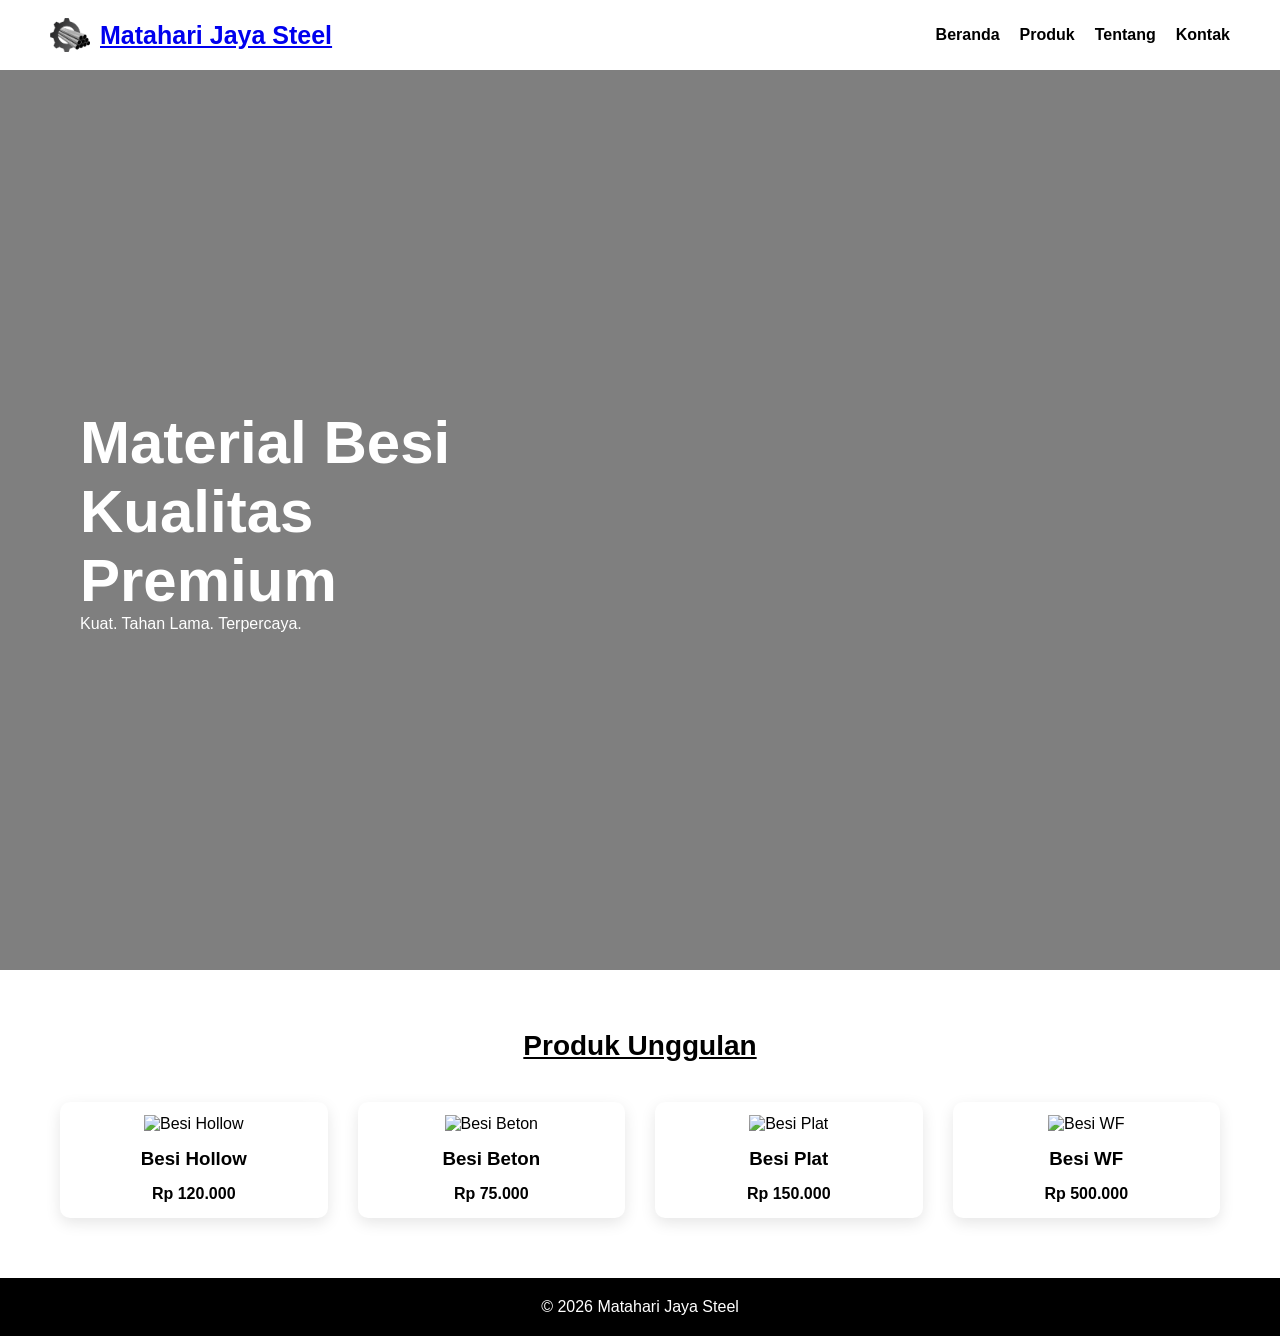
==== index.html @ c190647f "FIX tentang" ====
<!DOCTYPE html>
<html lang="en">
<head>
    <meta charset="UTF-8">
    <meta name="viewport" content="width=device-width, initial-scale=1.0">
    <title>Matahari Jaya Steel</title>
    <link rel="stylesheet" href="style.css">
</head>
<body>

<!-- NAVBAR -->
<nav>
    <div class="logo">
        <img src="Image/logo.png" alt="Logo">
        <span><a href ="index.html">Matahari Jaya Steel</a></span>
    </div>

    <ul>
        <li><a href="index.html">Beranda</a></li>
        <li><a href="produk.html">Produk</a></li>
        <li><a href="tentang.html">Tentang</a></li>
        <li><a href="kontak.html">Kontak</a></li>
    </ul>
</nav>

<!-- HERO -->
<section class="hero">
    <div class="hero-text">
        <h1>Material Besi<br>Kualitas Premium</h1>
        <p>Kuat. Tahan Lama. Terpercaya.</p>
    </div>

</section>

<!-- PRODUK -->
<section class="products">
    <h2><u>Produk Unggulan</u></h2>
    <div class="product-container">

        <div class="card">
            <img src="image/besi.webp" alt="Besi Hollow">
            <h3>Besi Hollow</h3>
            <p>Rp 120.000</p>
        </div>

        <div class="card">
            <img src="image/besi.webp" alt="Besi Beton">
            <h3>Besi Beton</h3>
            <p>Rp 75.000</p>
        </div>

        <div class="card">
            <img src="image/besi.webp" alt="Besi Plat">
            <h3>Besi Plat</h3>
            <p>Rp 150.000</p>
        </div>

        <div class="card">
            <img src="image/besi.webp" alt="Besi WF">
            <h3>Besi WF</h3>
            <p>Rp 500.000</p>
        </div>

    </div>
</section>

<!-- FOOTER -->
<footer>
    <p>© 2026 Matahari Jaya Steel</p>
</footer>

</body>
</html>
---- style.css ----
* {
    margin: 0;
    padding: 0;
    box-sizing: border-box;
    font-family: Arial, sans-serif;
}

/* NAVBAR */

.logo {
    font-size: 25px;
    font-weight: bold;
}

nav {
    display: flex;
    justify-content: space-between;
    align-items: center;
    padding: 15px 50px;
    background: white;
}

nav ul {
    display: flex; 
    list-style: none;
}
nav span {
    color : black;
    font-weight: bold;
    text-decoration: none;
}
nav ul li {
    margin-left: 20px;
}

nav ul li a {
    text-decoration: none;
    color: black;
    font-weight: bold;
}

nav ul li a {
    position: relative;
}

nav ul li a::after {
    content: "";
    position: absolute;
    width: 0%;
    height: 2px;
    background: black;
    left: 0;
    bottom: -5px;
    transition: 0.3s;
}

nav ul li a:hover::after {
    width: 100%;
}

nav {
    position: sticky;
    top: 0;
    background: white; 
    z-index: 1000; 
}

hr {
    color: black;
}

.logo {
    display: flex;
    align-items: center;
    gap: 10px; 
    font-size: 25px;
    font-weight: bold;
}

.logo img {
    width: 40px;   
    height: 40px;
    object-fit: contain;
}
/* MID */
.mid {
    position: relative;
    height: 100vh;
    background: url('image/toko.jpg') no-repeat center/cover;
    display: flex;
    align-items: center;
    padding: 50px;
    color: white;
    padding: 50px 80px;
}

.mid-text {
    position: relative;
    z-index: 1;
    max-width: 500px;
    width: 50%;
    text-align: right;
    font-size: 32px;
    margin-left : auto;

}
/* VISI */
.visi-text {
    display : flex;
    justify-content: space-between;
    gap : 20px;
    padding : 40px;
}
/* HERO */
.visi-text h1 {
    text-align : center;
    margin : 20px 0 0 0;
    
}   
.hero {
    position: relative;
    height: 100vh;
    background: url('image/besi.webp') no-repeat center/cover;
    display: flex;
    align-items: center;
    padding: 50px;
    color: white;
    padding: 50px 80px;
}

.hero::before {
    content: "";
    position: absolute;
    top: 0;
    left: 0;
    width: 100%;
    height: 100%;
    background: rgba(0,0,0,0.5);
}

.hero-text {
    position: relative;
    z-index: 1;
    max-width: 500px;
    width: 50%;
}

.hero-text h1 {
    font-size: 60px;
    font-weight: 700;
}



/* tombol */
.hero button {
    padding: 10px 20px;
    border: none;
    background: black;
    color: white;
    cursor: pointer;
}

/* PRODUK */
.products {
    padding: 60px;
    text-align: center;
}

.products h2 {
    margin-bottom: 40px;
    font-size: 28px;
}

.product-container {
    display: grid;
    grid-template-columns: repeat(auto-fit, minmax(250px, 1fr));
    gap: 30px;
}

.card {
    flex : 1;
    background: white;
    border-radius: 10px;
    overflow: hidden;
    box-shadow: 0 5px 15px rgba(0,0,0,0.1);
    transition: 0.3s;
    text-align: center;
    padding-top: 5%;
}

.card img {
    width: 100%;
    height: 180px;
    object-fit: cover;
}

.card h3 {
    margin: 15px;
}

.card p {
    margin: 0 15px 15px;
    font-weight: bold;
}

/* hover effect */
.card:hover {
    transform: translateY(-5px);
    box-shadow: 0 10px 25px rgba(0,0,0,0.2);
}

/* FOOTER */

footer {
    text-align: center;
    padding: 20px;
    background: black;
    color: white;
}

/* Kontak */

.contact {
    padding: 60px 80px;
    text-align: center;
    padding: 60px 0;
}

.contact h2 {
    margin-bottom: 30px;
}

.map {
    width: 100%;
    margin-bottom: 30px;
}

.map iframe {
    width: 100%;
    height: 400px;
    border: none;
    border-radius: 10px;
    box-shadow: 0 8px 20px rgba(0,0,0,0.2);
}


.contact-info {
    max-width: 600px;
    margin: auto;
    text-align: center;
}

.contact-info h3 {
    margin-bottom: 15px;
}

.contact-info p {
    margin-bottom: 10px;
    line-height: 1.5;
}
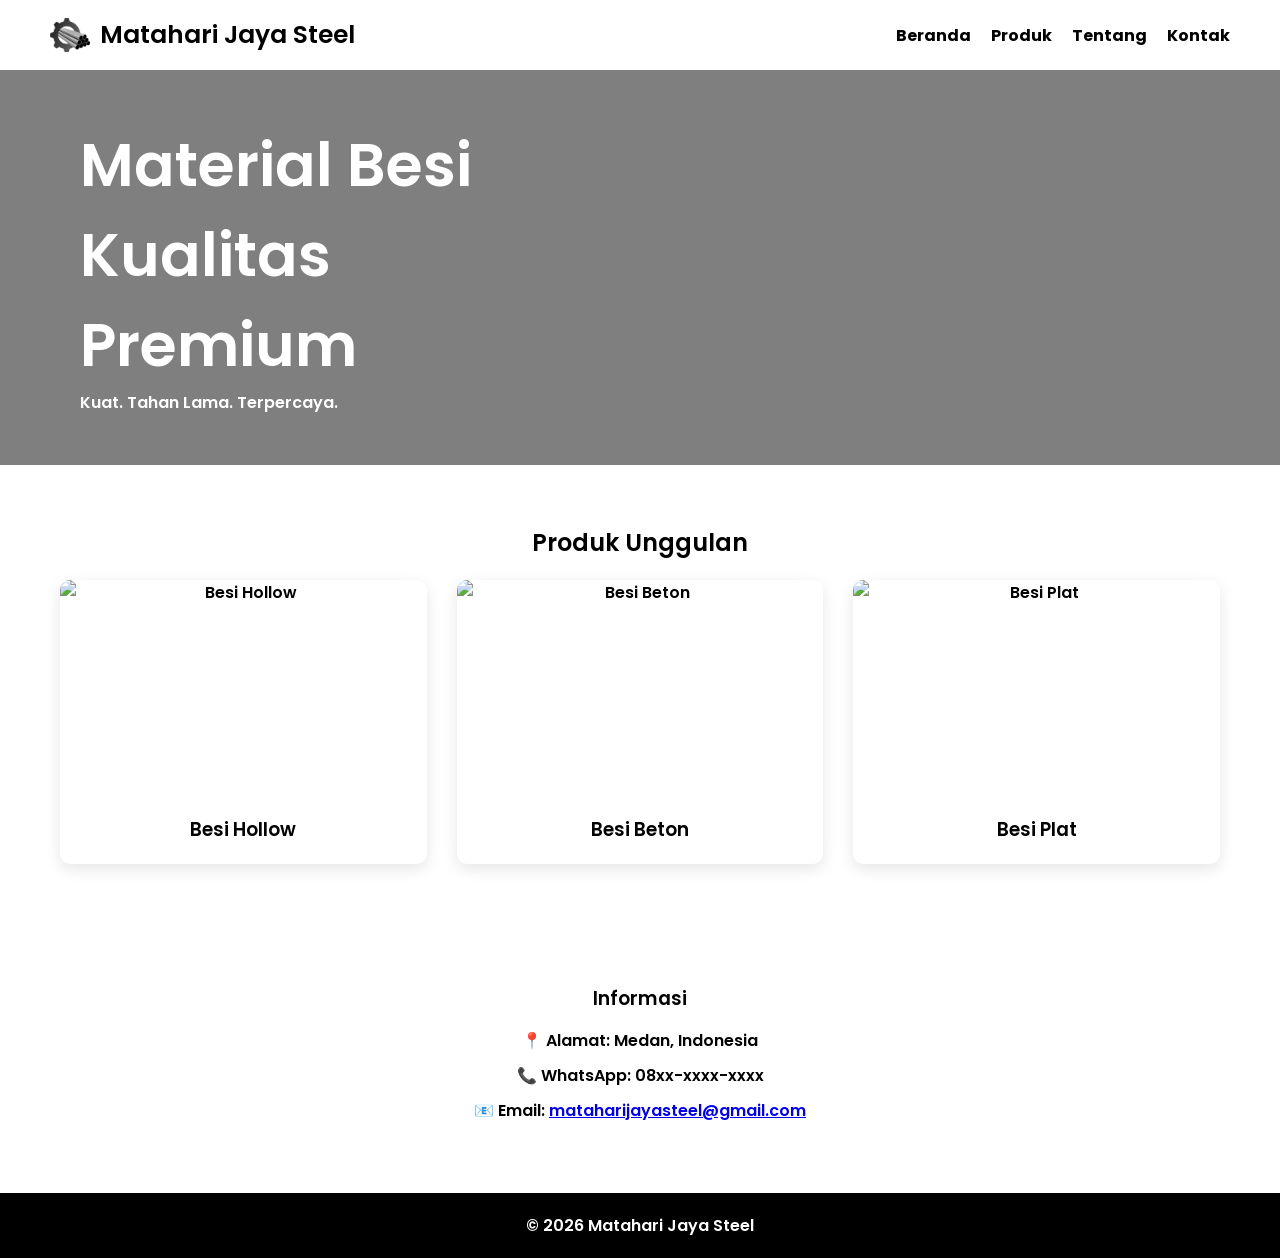
==== commit d315f421: "FIX ALL" ====
--- a/index.html
+++ b/index.html
@@ -4,70 +4,75 @@
     <meta charset="UTF-8">
     <meta name="viewport" content="width=device-width, initial-scale=1.0">
     <title>Matahari Jaya Steel</title>
-    <link rel="stylesheet" href="style.css">
+    <link rel="stylesheet" href="CSS/global.css">
+    <link rel="stylesheet" href="CSS/index.css">
+    <link rel="stylesheet" href="CSS/kontak.css">
+    <link rel="preconnect" href="https://fonts.googleapis.com">
+    <link rel="preconnect" href="https://fonts.gstatic.com" crossorigin>
+    <link href="https://fonts.googleapis.com/css2?family=Poppins:wght@300;400;500;600;700&display=swap" rel="stylesheet">
 </head>
 <body>
 
 <!-- NAVBAR -->
-<nav>
-    <div class="logo">
-        <img src="Image/logo.png" alt="Logo">
-        <span><a href ="index.html">Matahari Jaya Steel</a></span>
-    </div>
-
-    <ul>
-        <li><a href="index.html">Beranda</a></li>
-        <li><a href="produk.html">Produk</a></li>
-        <li><a href="tentang.html">Tentang</a></li>
-        <li><a href="kontak.html">Kontak</a></li>
-    </ul>
-</nav>
-
-<!-- HERO -->
-<section class="hero">
-    <div class="hero-text">
-        <h1>Material Besi<br>Kualitas Premium</h1>
-        <p>Kuat. Tahan Lama. Terpercaya.</p>
-    </div>
-
-</section>
-
-<!-- PRODUK -->
-<section class="products">
-    <h2><u>Produk Unggulan</u></h2>
-    <div class="product-container">
-
-        <div class="card">
-            <img src="image/besi.webp" alt="Besi Hollow">
-            <h3>Besi Hollow</h3>
-            <p>Rp 120.000</p>
+    <nav>
+        <div class="logo">
+            <img src="Image/logo.png" alt="Logo">
+            <span><a href ="index.html">Matahari Jaya Steel</a></span>
         </div>
 
-        <div class="card">
-            <img src="image/besi.webp" alt="Besi Beton">
-            <h3>Besi Beton</h3>
-            <p>Rp 75.000</p>
+        <ul>
+            <li><a href="index.html">Beranda</a></li>
+            <li><a href="produk.html">Produk</a></li>
+            <li><a href="tentang.html">Tentang</a></li>
+            <li><a href="kontak.html">Kontak</a></li>
+        </ul>
+    </nav>
+
+    <!-- HERO -->
+    <section class="hero">
+        <div class="hero-text">
+            <h1>Material Besi<br>Kualitas Premium</h1>
+            <p>Kuat. Tahan Lama. Terpercaya.</p>
         </div>
 
-        <div class="card">
-            <img src="image/besi.webp" alt="Besi Plat">
-            <h3>Besi Plat</h3>
-            <p>Rp 150.000</p>
+    </section>
+
+    <!-- PRODUK -->
+    <section class="products">
+        <h2>Produk Unggulan</h2>
+        <div class="product-container">
+
+            <div class="product-card">
+                <img src="image/hollow.jpg" alt="Besi Hollow">
+                <h3>Besi Hollow</h3>
+            </div>
+
+            <div class="product-card">
+                <img src="image/beton.jpg" alt="Besi Beton">
+                <h3>Besi Beton</h3>
+            </div>
+
+            <div class="product-card">
+                <img src="image/plat.webp" alt="Besi Plat">
+                <h3>Besi Plat</h3>
+            </div>
+
         </div>
+    </section>
 
-        <div class="card">
-            <img src="image/besi.webp" alt="Besi WF">
-            <h3>Besi WF</h3>
-            <p>Rp 500.000</p>
+    <section class="contact">
+        <div class="contact-info">
+            <h3>Informasi</h3>
+            <p>📍 Alamat: Medan, Indonesia</p>
+            <p>📞 WhatsApp: 08xx-xxxx-xxxx</p>
+            <p>📧 Email: <a href="https://gmail.com">mataharijayasteel@gmail.com</a></p>
         </div>
-
-    </div>
-</section>
+    </section>
 
 <!-- FOOTER -->
-<footer>
-    <p>© 2026 Matahari Jaya Steel</p>
-</footer>
+    <footer>
+        <p>© 2026 Matahari Jaya Steel</p>
+    </footer>
 
 </body>
 </html>
--- a/CSS/global.css
+++ b/CSS/global.css
@@ -0,0 +1,87 @@
+* {
+    margin: 0;
+    padding: 0;
+    box-sizing: border-box;
+    font-family: 'Poppins', sans-serif;
+    font-weight: 600;
+}
+
+html, body {
+    height: 100%;
+}
+
+body {
+    display: flex;
+    flex-direction: column;
+    min-height: 100vh;
+}
+
+nav {
+    display: flex;
+    justify-content: space-between;
+    align-items: center;
+    padding: 15px 50px;
+    background: white;
+    position: sticky;
+    top: 0;
+    z-index: 1000;
+}
+
+.logo {
+    display: flex;
+    align-items: center;
+    gap: 10px;
+    font-size: 25px;
+    font-weight: bold;
+}
+
+.logo img {
+    width: 40px;
+    height: 40px;
+    object-fit: contain;
+}
+
+nav span a {
+    text-decoration: none;
+    color: black;
+}
+
+nav ul {
+    display: flex;
+    list-style: none;
+}
+
+nav ul li {
+    margin-left: 20px;
+}
+
+nav ul li a {
+    text-decoration: none;
+    color: black;
+    font-weight: bold;
+    position: relative;
+}
+
+nav ul li a::after {
+    content: "";
+    position: absolute;
+    width: 0%;
+    height: 2px;
+    background: black;
+    left: 0;
+    bottom: -5px;
+    transition: 0.3s;
+}
+
+nav ul li a:hover::after {
+    width: 100%;
+}
+
+
+footer {
+    text-align: center;
+    padding: 20px;
+    background: black;
+    color: white;
+}
+
--- a/CSS/index.css
+++ b/CSS/index.css
@@ -0,0 +1,68 @@
+.hero {
+    position: relative;
+    height: 100vh;
+    background: url('../image/besi.webp') no-repeat center/cover;
+    display: flex;
+    align-items: center;
+    padding: 50px 80px;
+    color: white;
+}
+
+.hero::before {
+    content: "";
+    position: absolute;
+    inset: 0;
+    background: rgba(0,0,0,0.5);
+}
+
+.hero-text {
+    position: relative;
+    z-index: 1;
+    max-width: 500px;
+}
+
+.hero-text h1 {
+    font-size: 60px;
+}
+
+/* PRODUK */
+
+.products {
+    padding: 60px;
+    text-align: center;
+}
+
+.products h2 {
+    margin-bottom: 20px;
+}
+
+.product-container {
+    display: grid;
+    grid-template-columns: repeat(auto-fit, minmax(250px,1fr));
+    gap: 30px;
+}
+
+.product-card {
+    background: white;
+    border-radius: 10px;
+    overflow: hidden;
+    box-shadow: 0 5px 15px rgba(0,0,0,0.1);
+    transition: 0.3s;
+    text-align: center;
+    padding-bottom: 20px;
+}
+
+.product-card img {
+    width: 100%;
+    height: 220px;
+    object-fit: cover;
+    display: block;
+}
+
+.product-card h3 {
+    margin-top: 15px;
+}
+
+.product-card:hover {
+    transform: translateY(-5px);
+}
--- a/CSS/kontak.css
+++ b/CSS/kontak.css
@@ -0,0 +1,33 @@
+.contact {
+    padding: 60px;
+    text-align: center;
+}
+
+.contact h2 {
+    margin-bottom: 30px;
+}
+
+.map {
+    margin-bottom: 30px;
+}
+
+.map iframe {
+    width: 100%;
+    height: 400px;
+    border: none;
+    border-radius: 10px;
+    box-shadow: 0 8px 20px rgba(0,0,0,0.2);
+}
+
+.contact-info {
+    max-width: 600px;
+    margin: auto;
+}
+
+.contact-info h3 {
+    margin-bottom: 15px;
+}
+
+.contact-info p {
+    margin-bottom: 10px;
+}
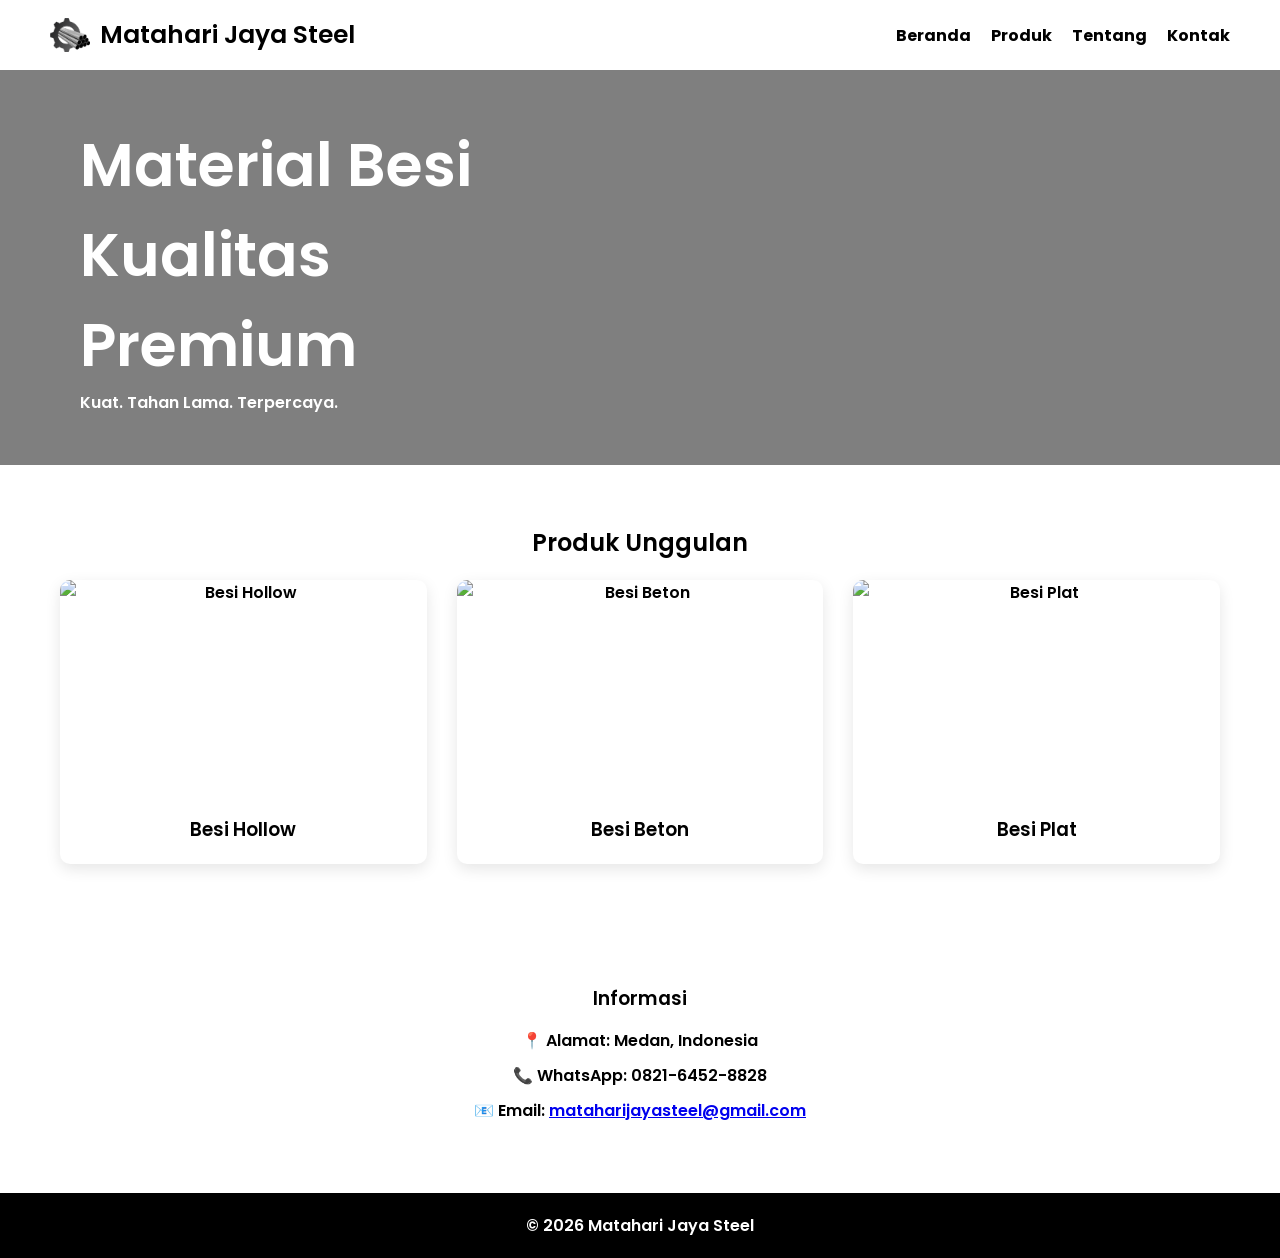
==== commit bd02fb6f: "p" ====
--- a/index.html
+++ b/index.html
@@ -64,7 +64,7 @@
         <div class="contact-info">
             <h3>Informasi</h3>
             <p>📍 Alamat: Medan, Indonesia</p>
-            <p>📞 WhatsApp: 08xx-xxxx-xxxx</p>
+            <p>📞 WhatsApp: 0821-6452-8828</p>
             <p>📧 Email: <a href="https://gmail.com">mataharijayasteel@gmail.com</a></p>
         </div>
     </section>
--- a/CSS/index.css
+++ b/CSS/index.css
@@ -66,3 +66,49 @@
 .product-card:hover {
     transform: translateY(-5px);
 }
+
+@media (max-width: 768px) {
+
+    .hero {
+        height: auto;
+        padding: 40px 20px;
+        text-align: center;
+        justify-content: center;
+    }
+
+    .hero-text h1 {
+        font-size: 32px;
+        line-height: 1.3;
+    }
+
+    .hero-text p {
+        font-size: 14px;
+    }
+
+    .products {
+        padding: 30px 15px;
+    }
+
+    .product-container {
+        grid-template-columns: 1fr;
+    }
+
+    .product-card img {
+        height: 180px;
+    }
+
+    .contact {
+        padding: 30px 15px;
+        text-align: center;
+    }
+
+    .contact-info {
+        font-size: 14px;
+    }
+
+    footer {
+        text-align: center;
+        padding: 15px;
+        font-size: 14px;
+    }
+}
--- a/CSS/kontak.css
+++ b/CSS/kontak.css
@@ -30,4 +30,32 @@
 
 .contact-info p {
     margin-bottom: 10px;
+}
+
+@media (max-width: 768px) {
+
+    .contact {
+        padding: 30px 15px;
+        text-align: center;
+    }
+
+    .contact h2 {
+        font-size: 24px;
+    }
+
+    .map iframe {
+        width: 100%;    
+        height: 250px;   
+        border-radius: 10px;
+    }
+
+    .contact-info {
+        margin-top: 20px;
+        font-size: 14px;
+    }
+    footer {
+        text-align: center;
+        padding: 15px;
+        font-size: 14px;
+    }
 }
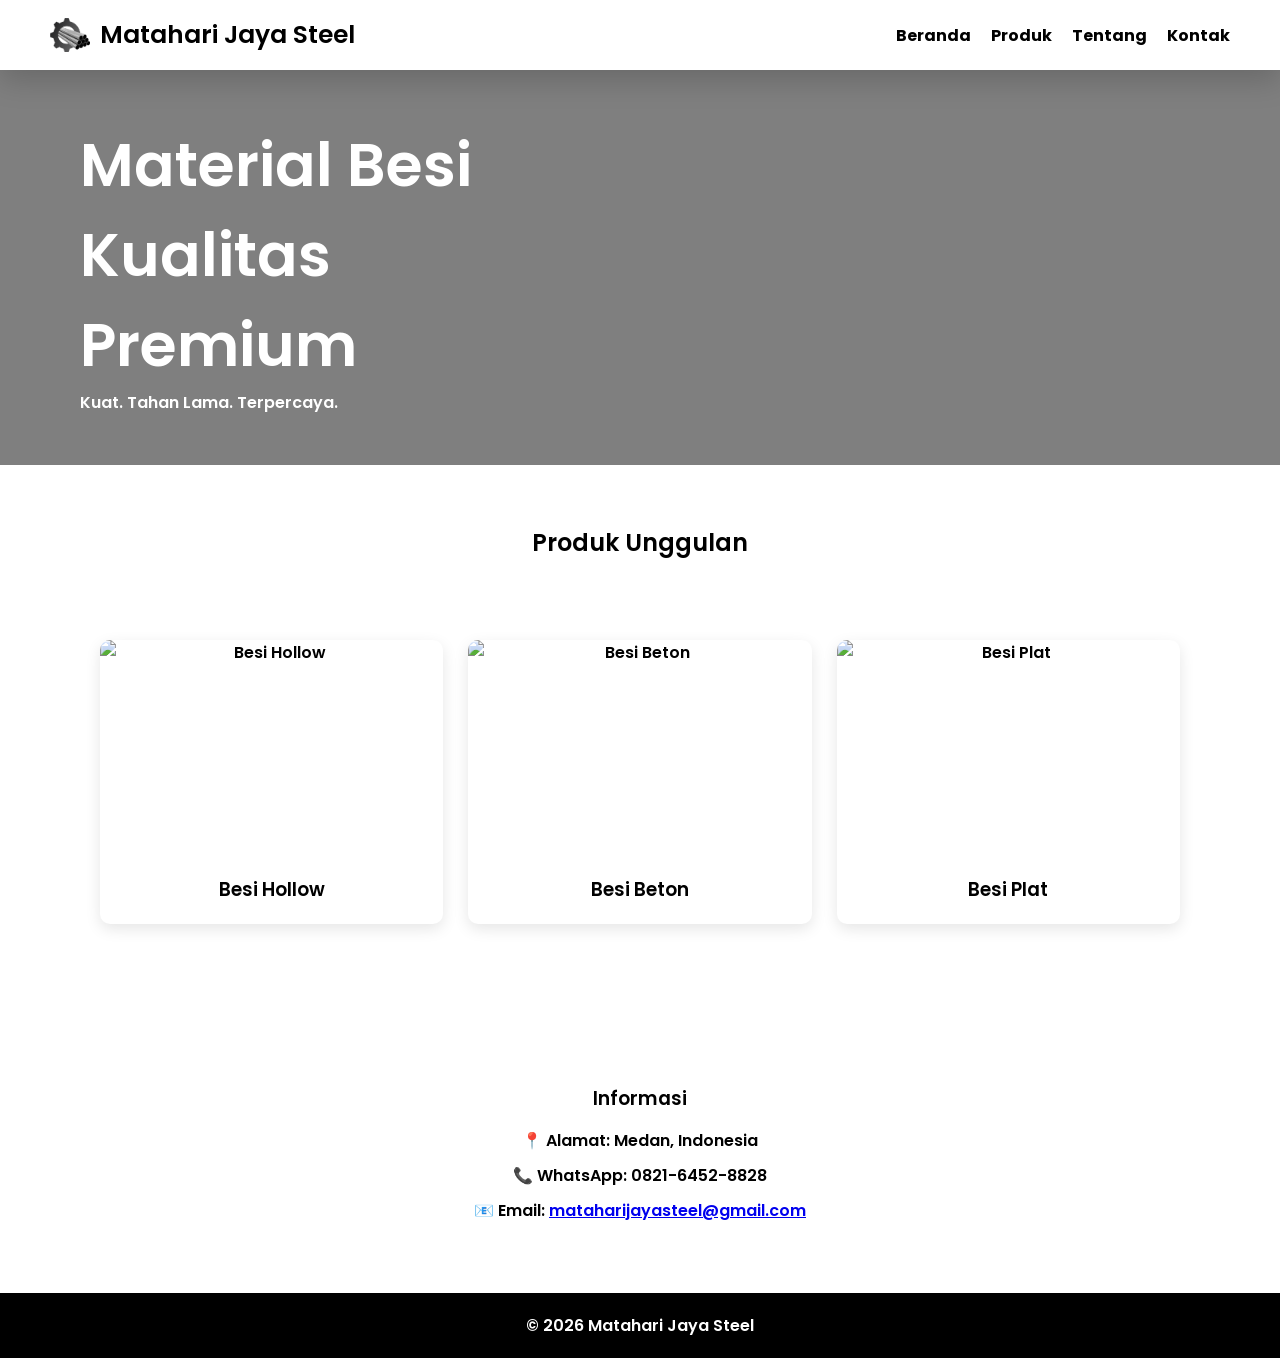
==== commit 7f1e4df9: "UPDATE pesan produk" ====
--- a/index.html
+++ b/index.html
@@ -41,20 +41,26 @@
     <section class="products">
         <h2>Produk Unggulan</h2>
         <div class="product-container">
-
-            <div class="product-card">
-                <img src="image/hollow.jpg" alt="Besi Hollow">
-                <h3>Besi Hollow</h3>
+            
+            <div class="product-card">   
+                <a href="produk.html">
+                    <img src="image/hollow.jpg" alt="Besi Hollow">
+                    <h3>Besi Hollow</h3>
+                </a>               
             </div>
 
             <div class="product-card">
-                <img src="image/beton.jpg" alt="Besi Beton">
-                <h3>Besi Beton</h3>
+                <a href="produk.html">
+                    <img src="image/beton.jpg" alt="Besi Beton">
+                    <h3>Besi Beton</h3>
+                </a>
             </div>
 
             <div class="product-card">
-                <img src="image/plat.webp" alt="Besi Plat">
-                <h3>Besi Plat</h3>
+                <a href="produk.html">
+                    <img src="image/plat.webp" alt="Besi Plat">
+                    <h3>Besi Plat</h3>
+                </a>
             </div>
 
         </div>
--- a/CSS/global.css
+++ b/CSS/global.css
@@ -25,6 +25,7 @@
     position: sticky;
     top: 0;
     z-index: 1000;
+    box-shadow: 0 10px 30px rgba(0, 0, 0, 0.18);
 }
 
 .logo {
@@ -41,6 +42,10 @@
     object-fit: contain;
 }
 
+.logo a {
+    text-decoration: none;
+    color: black
+}
 nav span a {
     text-decoration: none;
     color: black;
@@ -77,7 +82,6 @@
     width: 100%;
 }
 
-
 footer {
     text-align: center;
     padding: 20px;
@@ -85,3 +89,29 @@
     color: white;
 }
 
+.produk-menu{
+    display:flex;
+    justify-content:center;
+    gap:20px;
+    margin:25px 0 5px;
+}
+
+.btn-menu{
+    text-decoration:none;
+    padding:12px 28px;
+    border:2px solid #b8860b;
+    border-radius:8px;
+    color:#b8860b;
+    background:#fff;
+    font-weight:600;
+}
+
+.btn-menu:hover{
+    background:#b8860b;
+    color:#fff;
+}
+
+.btn-menu.active{
+    background:#b8860b;
+    color:#fff;
+}
--- a/CSS/index.css
+++ b/CSS/index.css
@@ -1,7 +1,7 @@
 .hero {
     position: relative;
     height: 100vh;
-    background: url('../image/besi.webp') no-repeat center/cover;
+    background: url('../image/besi.webp') center/cover;
     display: flex;
     align-items: center;
     padding: 50px 80px;
@@ -38,8 +38,11 @@
 
 .product-container {
     display: grid;
-    grid-template-columns: repeat(auto-fit, minmax(250px,1fr));
-    gap: 30px;
+    gap: 25px;
+    grid-template-columns: repeat(auto-fit, minmax(220px, 1fr));
+    padding: 40px;
+    justify-content: center;
+    margin-top: 40px;
 }
 
 .product-card {
@@ -61,6 +64,12 @@
 
 .product-card h3 {
     margin-top: 15px;
+}
+
+.product-card a{
+    text-decoration: none;
+    color: black;
+    display: block;
 }
 
 .product-card:hover {
--- a/CSS/kontak.css
+++ b/CSS/kontak.css
@@ -58,4 +58,105 @@
         padding: 15px;
         font-size: 14px;
     }
-}+}
+
+.enquiry-section {
+    max-width: 700px;
+    margin: 50px auto 0;
+    background: #fff;
+    padding: 35px;
+    border: 1px solid #334155;
+    border-radius: 12px;
+    text-align: left;
+}
+
+.enquiry-section h3 {
+    text-align: center;
+    margin-bottom: 10px;
+    color: #222;
+}
+
+.enquiry-text {
+    text-align: center;
+    color: #666;
+    margin-bottom: 30px;
+    line-height: 1.6;
+}
+
+.enquiry-form {
+    display: flex;
+    flex-direction: column;
+    gap: 18px;
+}
+
+.form-group {
+    display: flex;
+    flex-direction: column;
+}
+
+.form-group label {
+    font-weight: 600;
+    margin-bottom: 8px;
+    color: #333;
+}
+
+.form-group label span {
+    color: #d62828;
+}
+
+.form-group input,
+.form-group textarea {
+    width: 100%;
+    padding: 12px 15px;
+    border: 1px solid #dcdcdc;
+    border-radius: 8px;
+    font-size: 15px;
+    box-sizing: border-box;
+    transition: border-color 0.3s;
+}
+
+.form-group textarea {
+    resize: vertical;
+    min-height: 140px;
+}
+
+.btn-submit {
+    background: #b8860b;
+    color: white;
+    border: none;
+    padding: 14px;
+    font-size: 16px;
+    font-weight: 600;
+    border-radius: 8px;
+    cursor: pointer;
+    transition: .3s;
+}
+
+.btn-submit:hover {
+    background: #9a6f08;
+}
+
+.form-button{
+    display:flex;
+    gap:15px;
+    margin-top:10px;
+}
+
+.form-button button,
+.form-button a{
+    flex:1;
+}
+
+.btn-riwayat{
+    background:#334155;
+    color:white;
+    text-decoration:none;
+    padding:14px;
+    border-radius:8px;
+    text-align:center;
+    transition:.3s;
+}
+
+.btn-riwayat:hover{
+    background:#1e293b;
+}
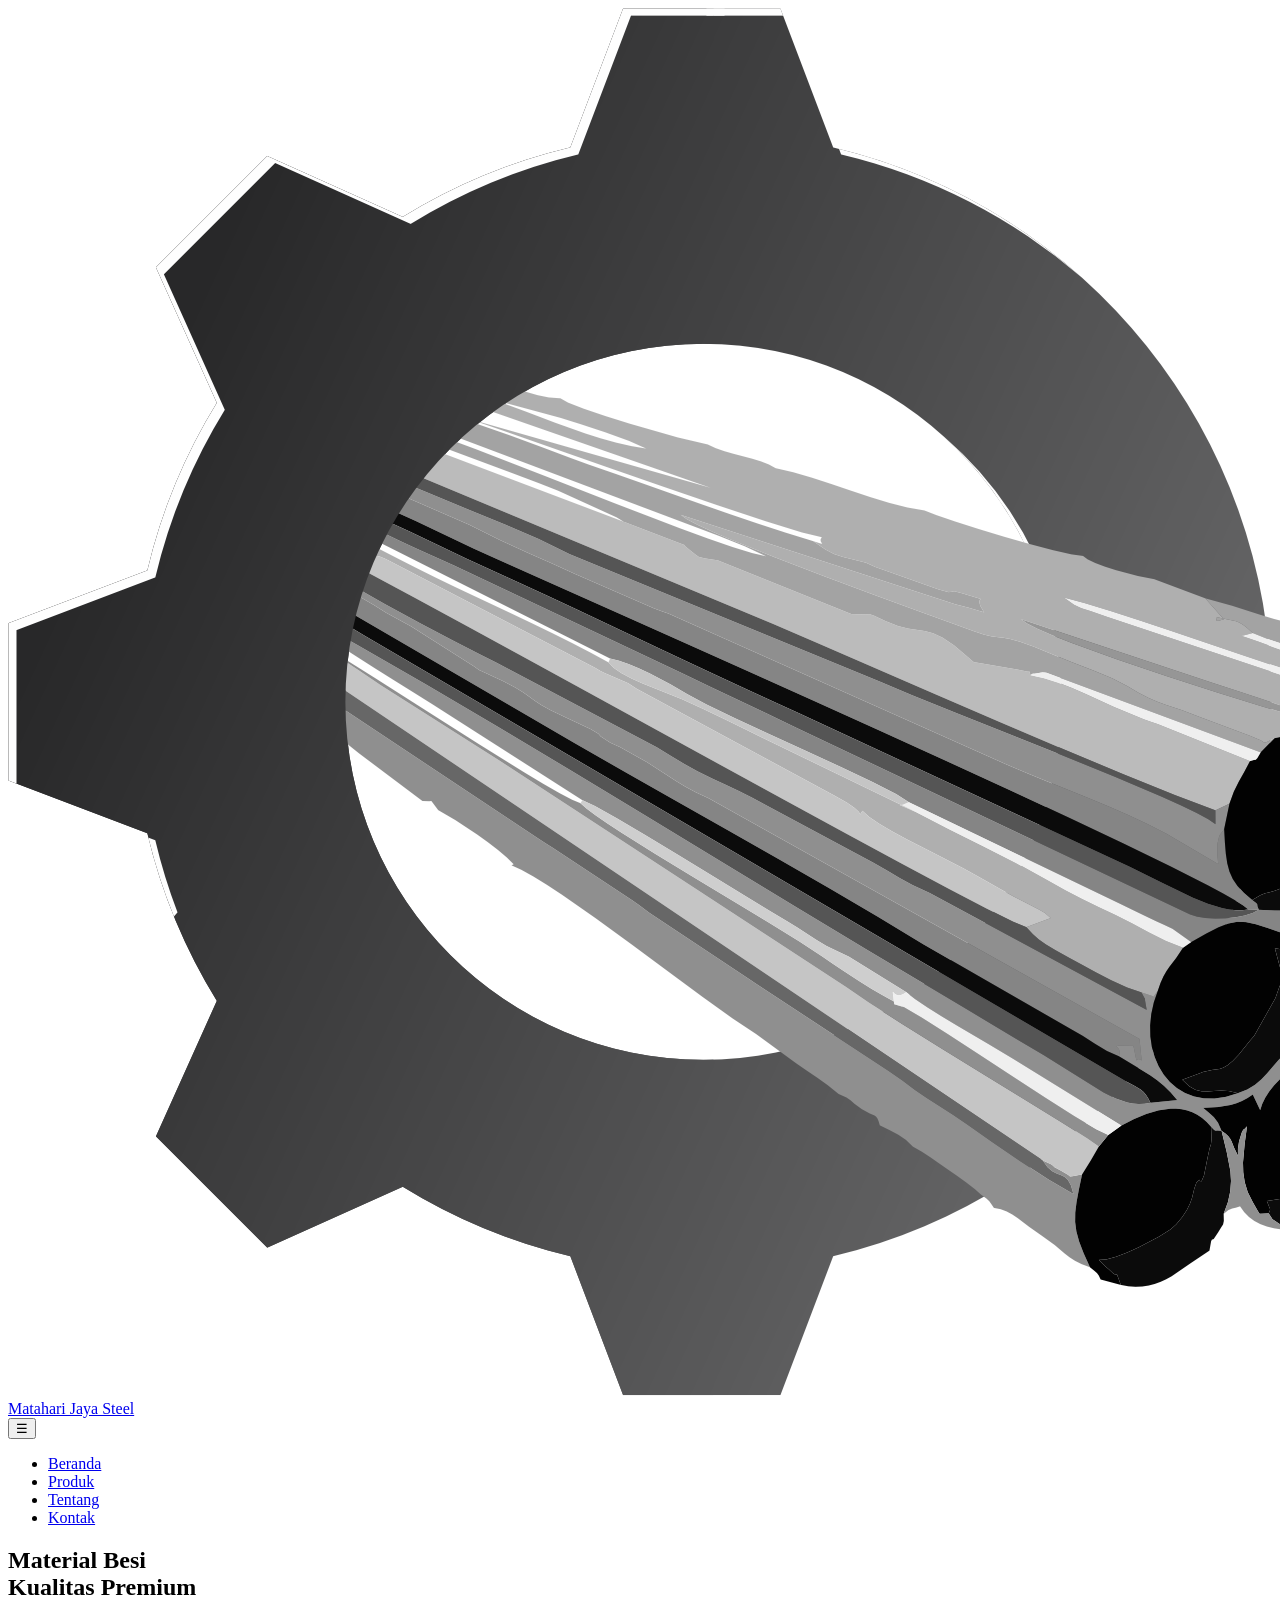
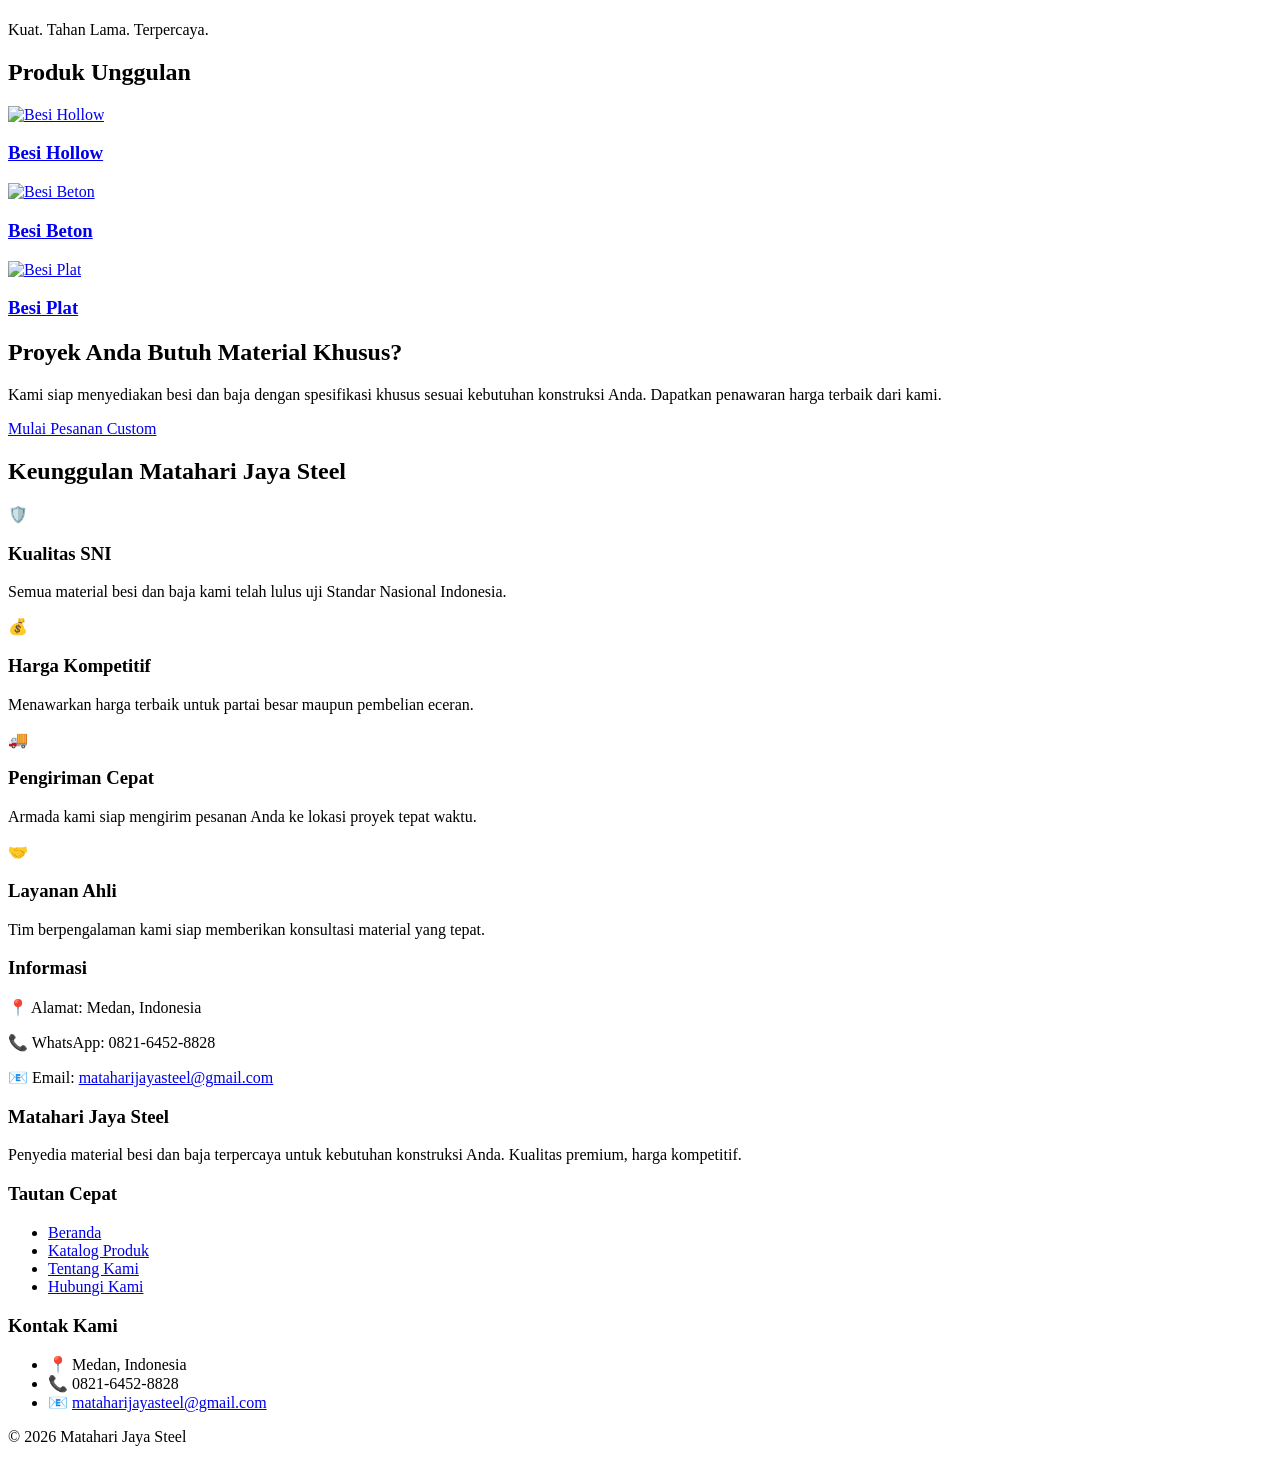
==== commit 2828e72b: "tailwind" ====
--- a/index.html
+++ b/index.html
@@ -3,82 +3,178 @@
 <head>
     <meta charset="UTF-8">
     <meta name="viewport" content="width=device-width, initial-scale=1.0">
-    <title>Matahari Jaya Steel</title>
-    <link rel="stylesheet" href="CSS/global.css">
-    <link rel="stylesheet" href="CSS/index.css">
-    <link rel="stylesheet" href="CSS/kontak.css">
+    <title>Matahari Jaya Steel - Beranda</title>
+    
     <link rel="preconnect" href="https://fonts.googleapis.com">
     <link rel="preconnect" href="https://fonts.gstatic.com" crossorigin>
     <link href="https://fonts.googleapis.com/css2?family=Poppins:wght@300;400;500;600;700&display=swap" rel="stylesheet">
+    
+    <script src="https://cdn.tailwindcss.com"></script>
+    <script>
+        tailwind.config = {
+            theme: {
+                extend: {
+                    fontFamily: {
+                        sans: ['Poppins', 'sans-serif'],
+                    }
+                }
+            }
+        }
+    </script>
 </head>
-<body>
+<body class="font-sans font-semibold m-0 p-0 box-border text-black flex flex-col min-h-screen bg-gray-50">
 
-<!-- NAVBAR -->
-    <nav>
-        <div class="logo">
-            <img src="Image/logo.png" alt="Logo">
-            <span><a href ="index.html">Matahari Jaya Steel</a></span>
+    <nav class="flex flex-wrap justify-between items-center px-[20px] md:px-[50px] py-[15px] bg-white sticky top-0 z-[1000] shadow-[0_10px_30px_rgba(0,0,0,0.18)]">
+        <div class="flex items-center gap-[10px] text-[20px] md:text-[25px] font-bold">
+            <img src="Image/logo.png" alt="Logo" class="w-[40px] h-[40px] object-contain">
+            <span><a href="index.html" class="text-black no-underline">Matahari Jaya Steel</a></span>
         </div>
 
-        <ul>
-            <li><a href="index.html">Beranda</a></li>
-            <li><a href="produk.html">Produk</a></li>
-            <li><a href="tentang.html">Tentang</a></li>
-            <li><a href="kontak.html">Kontak</a></li>
+        <button id="hamburgerBtn" class="md:hidden block text-3xl focus:outline-none cursor-pointer">
+            &#9776;
+        </button>
+
+        <ul id="mobileMenu" class="hidden md:flex flex-col md:flex-row w-full md:w-auto list-none m-0 p-0 mt-4 md:mt-0 text-center md:text-left gap-4 md:gap-0 pb-4 md:pb-0">
+            <li class="md:ml-[20px]"><a href="index.html" class="block text-black no-underline font-bold relative md:after:content-[''] md:after:absolute md:after:w-0 md:after:h-[2px] md:after:bg-black md:after:left-0 md:after:-bottom-[5px] md:after:transition-all md:after:duration-300 hover:md:after:w-full hover:text-[#b8860b] md:hover:text-black transition-colors">Beranda</a></li>
+            <li class="md:ml-[20px]"><a href="produk.html" class="block text-black no-underline font-bold relative md:after:content-[''] md:after:absolute md:after:w-0 md:after:h-[2px] md:after:bg-black md:after:left-0 md:after:-bottom-[5px] md:after:transition-all md:after:duration-300 hover:md:after:w-full hover:text-[#b8860b] md:hover:text-black transition-colors">Produk</a></li>
+            <li class="md:ml-[20px]"><a href="tentang.html" class="block text-black no-underline font-bold relative md:after:content-[''] md:after:absolute md:after:w-0 md:after:h-[2px] md:after:bg-black md:after:left-0 md:after:-bottom-[5px] md:after:transition-all md:after:duration-300 hover:md:after:w-full hover:text-[#b8860b] md:hover:text-black transition-colors">Tentang</a></li>
+            <li class="md:ml-[20px]"><a href="kontak.html" class="block text-black no-underline font-bold relative md:after:content-[''] md:after:absolute md:after:w-0 md:after:h-[2px] md:after:bg-black md:after:left-0 md:after:-bottom-[5px] md:after:transition-all md:after:duration-300 hover:md:after:w-full hover:text-[#b8860b] md:hover:text-black transition-colors">Kontak</a></li>
         </ul>
     </nav>
 
-    <!-- HERO -->
-    <section class="hero">
-        <div class="hero-text">
-            <h1>Material Besi<br>Kualitas Premium</h1>
-            <p>Kuat. Tahan Lama. Terpercaya.</p>
-        </div>
+    <main class="flex-1 w-full">
+        
+        <section class="relative h-auto md:h-screen bg-[url('../image/besi.webp')] bg-cover bg-center flex items-center justify-center md:justify-start px-[20px] md:px-[80px] py-[40px] md:py-[50px] text-white text-center md:text-left">
+            <div class="absolute inset-0 bg-black/50"></div>
+            <div class="relative z-10 max-w-[500px]">
+                <h1 class="text-[32px] md:text-[60px] leading-[1.3] md:leading-tight font-bold">
+                    Material Besi<br>Kualitas Premium
+                </h1>
+                <p class="text-[14px] md:text-base mt-2 md:mt-4 text-gray-200 font-normal">
+                    Kuat. Tahan Lama. Terpercaya.
+                </p>
+            </div>
+        </section>
 
-    </section>
+        <section class="px-[15px] py-[30px] md:p-[60px] text-center bg-white">
+            <h2 class="text-2xl md:text-3xl font-bold mb-[20px]">Produk Unggulan</h2>
+            
+            <div class="grid grid-cols-1 md:grid-cols-[repeat(auto-fit,minmax(220px,1fr))] gap-[25px] justify-center p-[20px] md:p-[40px] mt-[20px] md:mt-[40px]">
+                <div class="bg-white rounded-[10px] overflow-hidden shadow-[0_5px_15px_rgba(0,0,0,0.1)] transition duration-300 hover:-translate-y-[5px] text-center pb-[20px]">   
+                    <a href="produk.html" class="block text-gray-900 no-underline">
+                        <img src="image/hollow.jpg" alt="Besi Hollow" class="w-full h-[180px] md:h-[220px] object-cover block">
+                        <h3 class="mt-[15px] font-semibold text-lg">Besi Hollow</h3>
+                    </a>               
+                </div>
 
-    <!-- PRODUK -->
-    <section class="products">
-        <h2>Produk Unggulan</h2>
-        <div class="product-container">
-            
-            <div class="product-card">   
-                <a href="produk.html">
-                    <img src="image/hollow.jpg" alt="Besi Hollow">
-                    <h3>Besi Hollow</h3>
-                </a>               
+                <div class="bg-white rounded-[10px] overflow-hidden shadow-[0_5px_15px_rgba(0,0,0,0.1)] transition duration-300 hover:-translate-y-[5px] text-center pb-[20px]">
+                    <a href="produk.html" class="block text-gray-900 no-underline">
+                        <img src="image/beton.jpg" alt="Besi Beton" class="w-full h-[180px] md:h-[220px] object-cover block">
+                        <h3 class="mt-[15px] font-semibold text-lg">Besi Beton</h3>
+                    </a>
+                </div>
+
+                <div class="bg-white rounded-[10px] overflow-hidden shadow-[0_5px_15px_rgba(0,0,0,0.1)] transition duration-300 hover:-translate-y-[5px] text-center pb-[20px]">
+                    <a href="produk.html" class="block text-gray-900 no-underline">
+                        <img src="image/plat.webp" alt="Besi Plat" class="w-full h-[180px] md:h-[220px] object-cover block">
+                        <h3 class="mt-[15px] font-semibold text-lg">Besi Plat</h3>
+                    </a>
+                </div>
             </div>
+        </section>
 
-            <div class="product-card">
-                <a href="produk.html">
-                    <img src="image/beton.jpg" alt="Besi Beton">
-                    <h3>Besi Beton</h3>
+        <section class="py-[40px] md:py-[60px] px-[20px] bg-white">
+            <div class="max-w-[1000px] mx-auto bg-[#b8860b] rounded-[15px] p-[30px] md:p-[50px] text-center text-white shadow-xl bg-[url('https://www.transparenttextures.com/patterns/cubes.png')]">
+                <h2 class="text-[24px] md:text-[36px] font-bold mb-[15px]">Proyek Anda Butuh Material Khusus?</h2>
+                <p class="text-[14px] md:text-[18px] mb-[25px] font-normal opacity-90">Kami siap menyediakan besi dan baja dengan spesifikasi khusus sesuai kebutuhan konstruksi Anda. Dapatkan penawaran harga terbaik dari kami.</p>
+                <a href="pesan.html" class="inline-block bg-white text-[#b8860b] font-bold text-[16px] py-[12px] px-[30px] rounded-full hover:bg-gray-100 hover:shadow-lg transition-all duration-300">
+                    Mulai Pesanan Custom
                 </a>
             </div>
+        </section>
 
-            <div class="product-card">
-                <a href="produk.html">
-                    <img src="image/plat.webp" alt="Besi Plat">
-                    <h3>Besi Plat</h3>
-                </a>
+        <section class="py-[40px] md:py-[80px] px-[20px] bg-gray-50 text-center w-full">
+            <h2 class="text-2xl md:text-3xl font-bold mb-[30px] md:mb-[50px]">Keunggulan Matahari Jaya Steel</h2>
+            
+            <div class="max-w-[1200px] mx-auto grid grid-cols-1 sm:grid-cols-2 md:grid-cols-4 gap-[20px] md:gap-[30px]">
+                <div class="bg-white p-[30px_20px] rounded-[10px] shadow-sm border border-gray-100 hover:-translate-y-1 transition-transform">
+                    <div class="text-[#b8860b] text-[40px] mb-[15px]">🛡️</div>
+                    <h3 class="font-bold text-lg mb-[10px]">Kualitas SNI</h3>
+                    <p class="text-gray-500 text-sm font-normal">Semua material besi dan baja kami telah lulus uji Standar Nasional Indonesia.</p>
+                </div>
+                
+                <div class="bg-white p-[30px_20px] rounded-[10px] shadow-sm border border-gray-100 hover:-translate-y-1 transition-transform">
+                    <div class="text-[#b8860b] text-[40px] mb-[15px]">💰</div>
+                    <h3 class="font-bold text-lg mb-[10px]">Harga Kompetitif</h3>
+                    <p class="text-gray-500 text-sm font-normal">Menawarkan harga terbaik untuk partai besar maupun pembelian eceran.</p>
+                </div>
+                
+                <div class="bg-white p-[30px_20px] rounded-[10px] shadow-sm border border-gray-100 hover:-translate-y-1 transition-transform">
+                    <div class="text-[#b8860b] text-[40px] mb-[15px]">🚚</div>
+                    <h3 class="font-bold text-lg mb-[10px]">Pengiriman Cepat</h3>
+                    <p class="text-gray-500 text-sm font-normal">Armada kami siap mengirim pesanan Anda ke lokasi proyek tepat waktu.</p>
+                </div>
+                
+                <div class="bg-white p-[30px_20px] rounded-[10px] shadow-sm border border-gray-100 hover:-translate-y-1 transition-transform">
+                    <div class="text-[#b8860b] text-[40px] mb-[15px]">🤝</div>
+                    <h3 class="font-bold text-lg mb-[10px]">Layanan Ahli</h3>
+                    <p class="text-gray-500 text-sm font-normal">Tim berpengalaman kami siap memberikan konsultasi material yang tepat.</p>
+                </div>
             </div>
+        </section>
 
+        <section class="px-[15px] py-[30px] md:p-[60px] text-center mb-[40px]">
+            <div class="text-[14px] md:text-base inline-block text-left bg-white p-6 md:p-8 rounded-xl shadow-[0_5px_15px_rgba(0,0,0,0.05)] border border-gray-100">
+                <h3 class="text-xl font-bold mb-4 border-b pb-2">Informasi</h3>
+                <p class="mb-2 font-normal">📍 Alamat: Medan, Indonesia</p>
+                <p class="mb-2 font-normal">📞 WhatsApp: 0821-6452-8828</p>
+                <p class="font-normal">📧 Email: <a href="mailto:mataharijayasteel@gmail.com" class="text-blue-600 hover:underline">mataharijayasteel@gmail.com</a></p>
+            </div>
+        </section>
+
+    </main>
+
+    <footer class="bg-black text-gray-300 w-full pt-[40px] pb-[20px] px-[20px] md:px-[50px] mt-auto">
+        <div class="max-w-[1200px] mx-auto grid grid-cols-1 md:grid-cols-3 gap-[30px] md:gap-[50px] mb-[30px]">
+            <div>
+                <h3 class="text-white text-lg font-bold mb-[15px]">Matahari Jaya Steel</h3>
+                <p class="text-sm leading-relaxed mb-[15px] font-normal">Penyedia material besi dan baja terpercaya untuk kebutuhan konstruksi Anda. Kualitas premium, harga kompetitif.</p>
+            </div>
+            
+            <div>
+                <h3 class="text-white text-lg font-bold mb-[15px]">Tautan Cepat</h3>
+                <ul class="list-none p-0 flex flex-col gap-[10px] text-sm font-normal">
+                    <li><a href="index.html" class="text-gray-300 no-underline hover:text-[#b8860b] transition-colors">Beranda</a></li>
+                    <li><a href="produk.html" class="text-gray-300 no-underline hover:text-[#b8860b] transition-colors">Katalog Produk</a></li>
+                    <li><a href="tentang.html" class="text-gray-300 no-underline hover:text-[#b8860b] transition-colors">Tentang Kami</a></li>
+                    <li><a href="kontak.html" class="text-gray-300 no-underline hover:text-[#b8860b] transition-colors">Hubungi Kami</a></li>
+                </ul>
+            </div>
+            
+            <div>
+                <h3 class="text-white text-lg font-bold mb-[15px]">Kontak Kami</h3>
+                <ul class="list-none p-0 flex flex-col gap-[10px] text-sm font-normal">
+                    <li class="flex items-start gap-[10px]">
+                        <span>📍</span>
+                        <span>Medan, Indonesia</span>
+                    </li>
+                    <li class="flex items-start gap-[10px]">
+                        <span>📞</span>
+                        <span>0821-6452-8828</span>
+                    </li>
+                    <li class="flex items-start gap-[10px]">
+                        <span>📧</span>
+                        <a href="mailto:mataharijayasteel@gmail.com" class="text-gray-300 hover:text-[#b8860b] transition-colors break-all">mataharijayasteel@gmail.com</a>
+                    </li>
+                </ul>
+            </div>
         </div>
-    </section>
-
-    <section class="contact">
-        <div class="contact-info">
-            <h3>Informasi</h3>
-            <p>📍 Alamat: Medan, Indonesia</p>
-            <p>📞 WhatsApp: 0821-6452-8828</p>
-            <p>📧 Email: <a href="https://gmail.com">mataharijayasteel@gmail.com</a></p>
+        
+        <div class="border-t border-gray-800 pt-[20px] text-center text-sm font-normal">
+            <p>© 2026 Matahari Jaya Steel</p>
         </div>
-    </section>
-
-<!-- FOOTER -->
-    <footer>
-        <p>© 2026 Matahari Jaya Steel</p>
     </footer>
 
+    <script src="JS/script.js"></script>
 </body>
 </html>
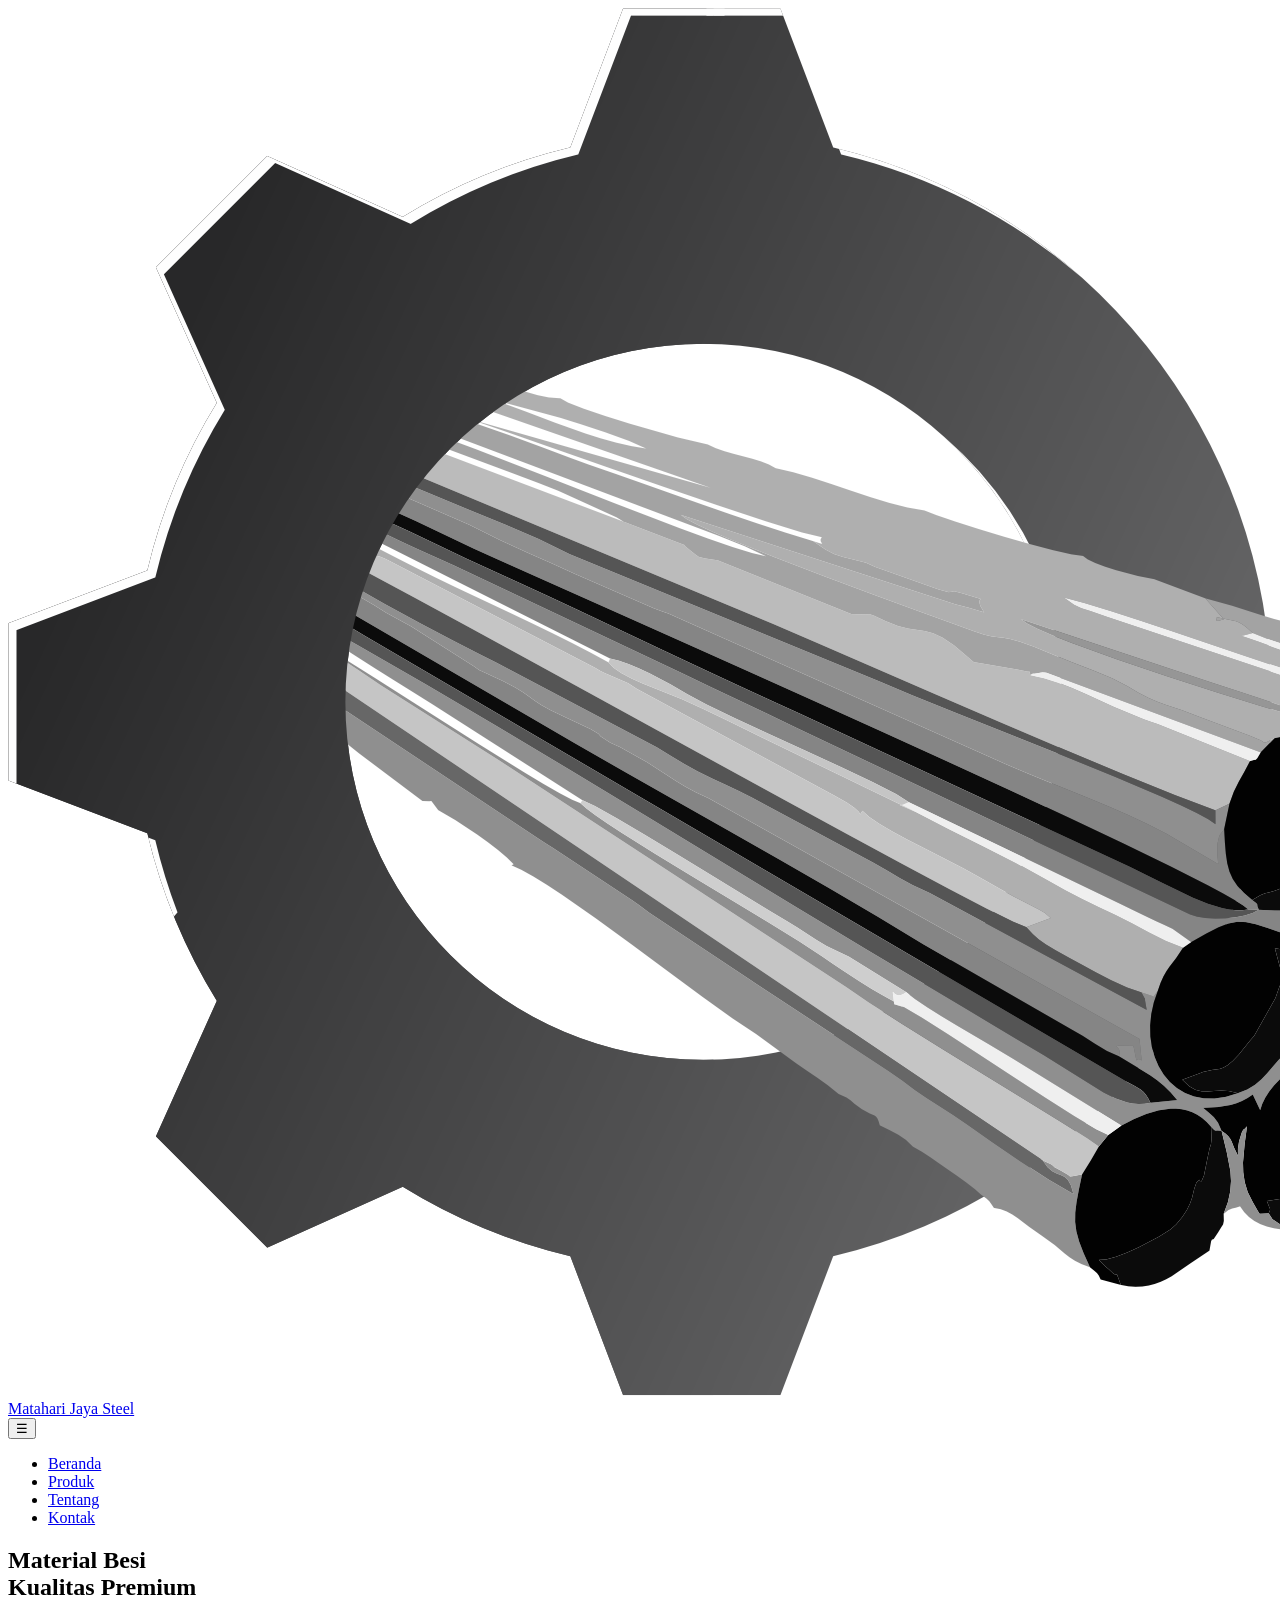
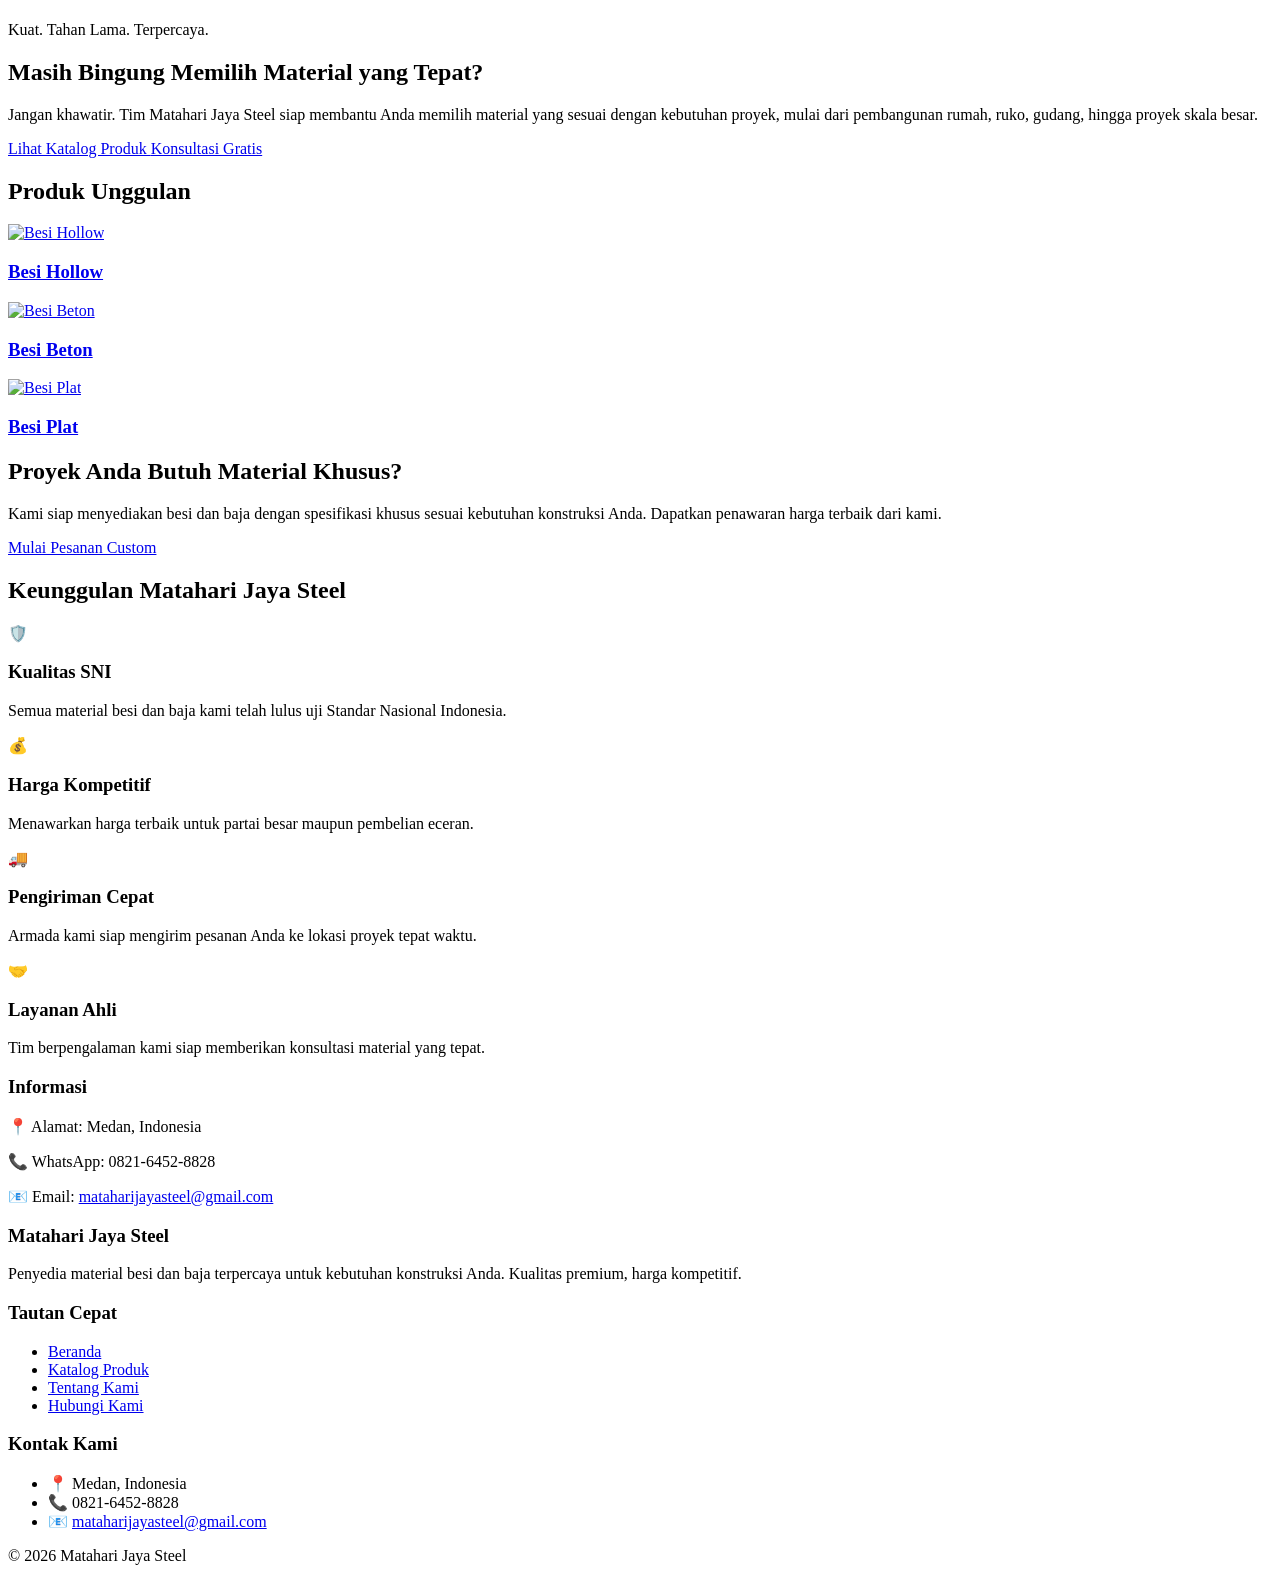
==== commit 6bd4c68a: "edit index" ====
--- a/index.html
+++ b/index.html
@@ -44,7 +44,7 @@
 
     <main class="flex-1 w-full">
         
-        <section class="relative h-auto md:h-screen bg-[url('../image/besi.webp')] bg-cover bg-center flex items-center justify-center md:justify-start px-[20px] md:px-[80px] py-[40px] md:py-[50px] text-white text-center md:text-left">
+        <section class="relative h-auto md:h-screen bg-[url('image/toko.jpg')] bg-cover bg-center flex items-center justify-center md:justify-start px-[20px] md:px-[80px] py-[40px] md:py-[50px] text-white text-center md:text-left">
             <div class="absolute inset-0 bg-black/50"></div>
             <div class="relative z-10 max-w-[500px]">
                 <h1 class="text-[32px] md:text-[60px] leading-[1.3] md:leading-tight font-bold">
@@ -53,6 +53,36 @@
                 <p class="text-[14px] md:text-base mt-2 md:mt-4 text-gray-200 font-normal">
                     Kuat. Tahan Lama. Terpercaya.
                 </p>
+            </div>
+        </section>
+
+        <section class="py-[60px] md:py-[90px] px-[20px] bg-gradient-to-r from-[#b8860b] to-[#d4a017] text-white text-center">
+            <div class="max-w-[900px] mx-auto">
+
+                <h2 class="text-3xl md:text-5xl font-bold mb-6">
+                    Masih Bingung Memilih Material yang Tepat?
+                </h2>
+
+                <p class="text-lg md:text-xl font-normal leading-relaxed opacity-95 mb-10">
+                    Jangan khawatir. Tim Matahari Jaya Steel siap membantu Anda memilih
+                    material yang sesuai dengan kebutuhan proyek, mulai dari pembangunan
+                    rumah, ruko, gudang, hingga proyek skala besar.
+                </p>
+
+                <div class="flex flex-col sm:flex-row justify-center gap-5">
+
+                    <a href="produk.html"
+                        class="bg-white text-[#b8860b] font-bold px-8 py-4 rounded-full shadow-lg hover:scale-105 hover:shadow-2xl transition duration-300">
+                        Lihat Katalog Produk
+                    </a>
+
+                    <a href="pesan.html"
+                        class="border-2 border-white font-bold px-8 py-4 rounded-full hover:bg-white hover:text-[#b8860b] transition duration-300">
+                        Konsultasi Gratis
+                    </a>
+
+                </div>
+
             </div>
         </section>
 
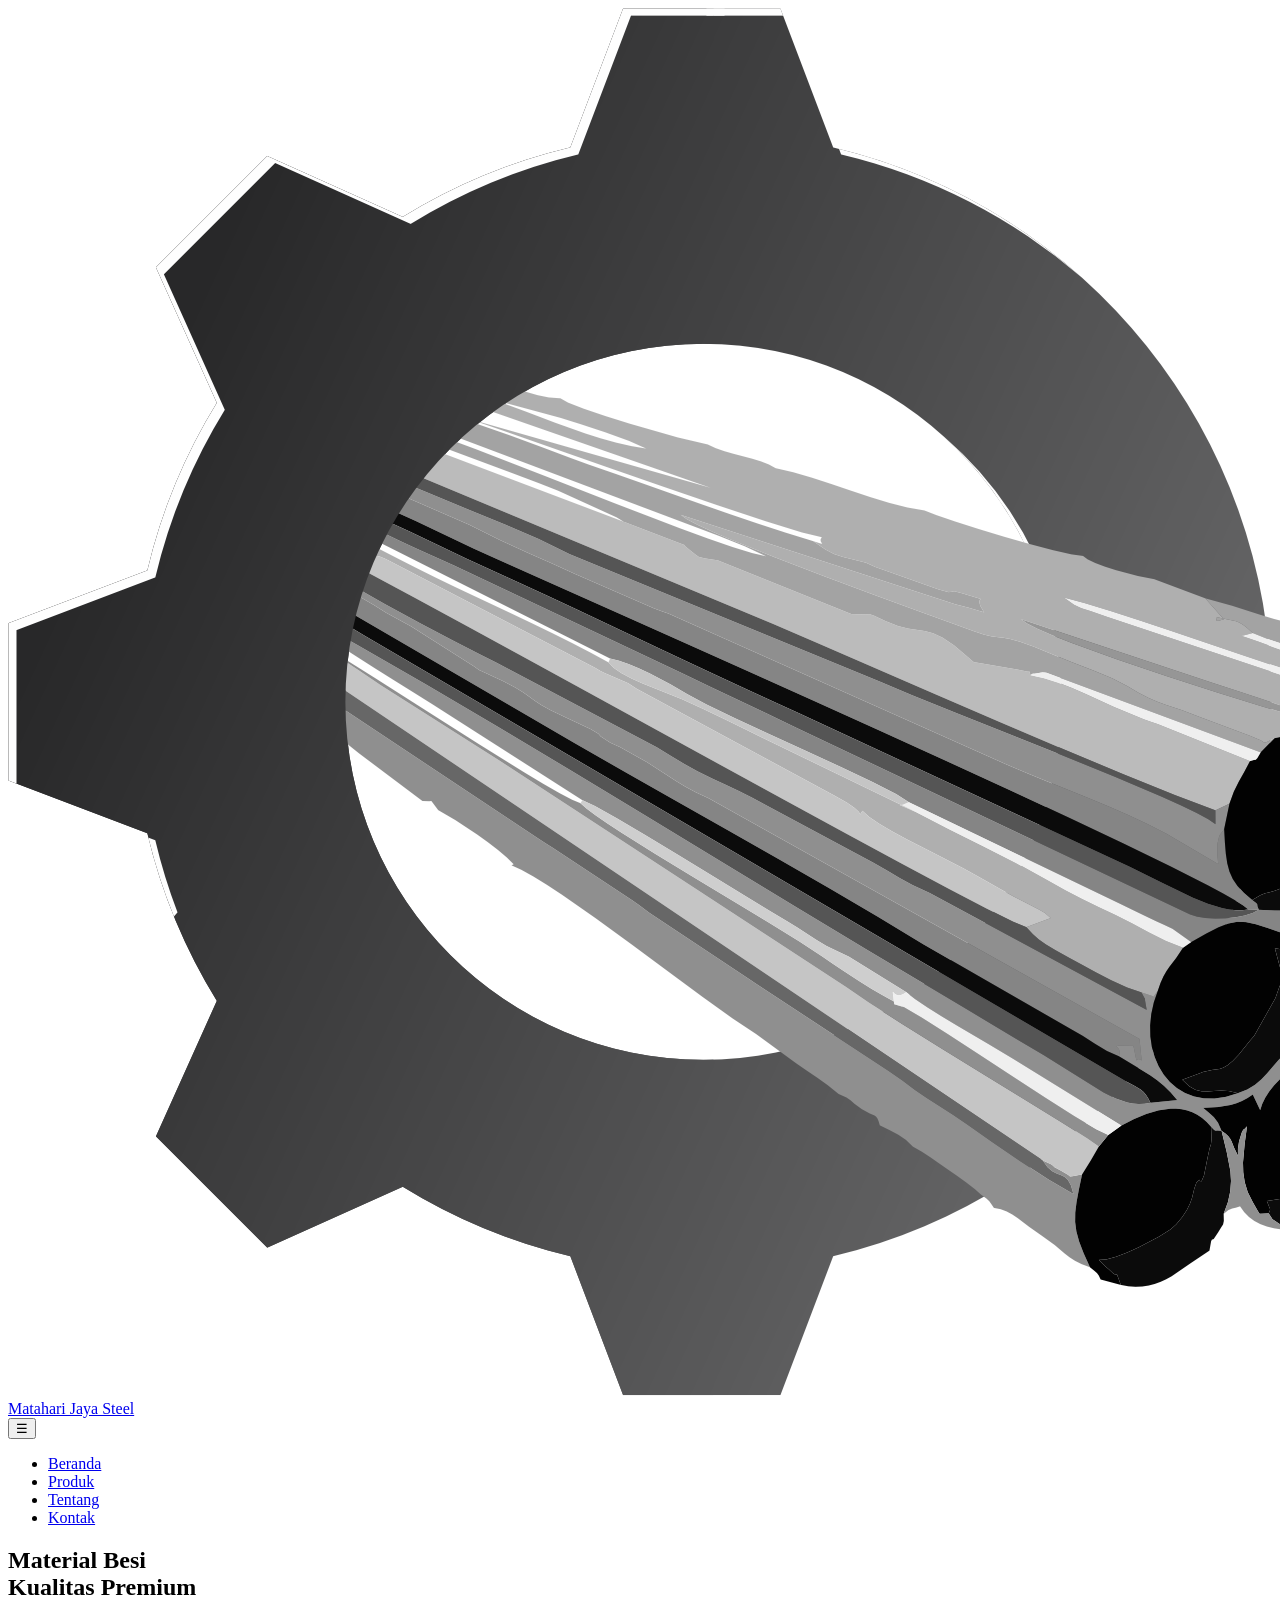
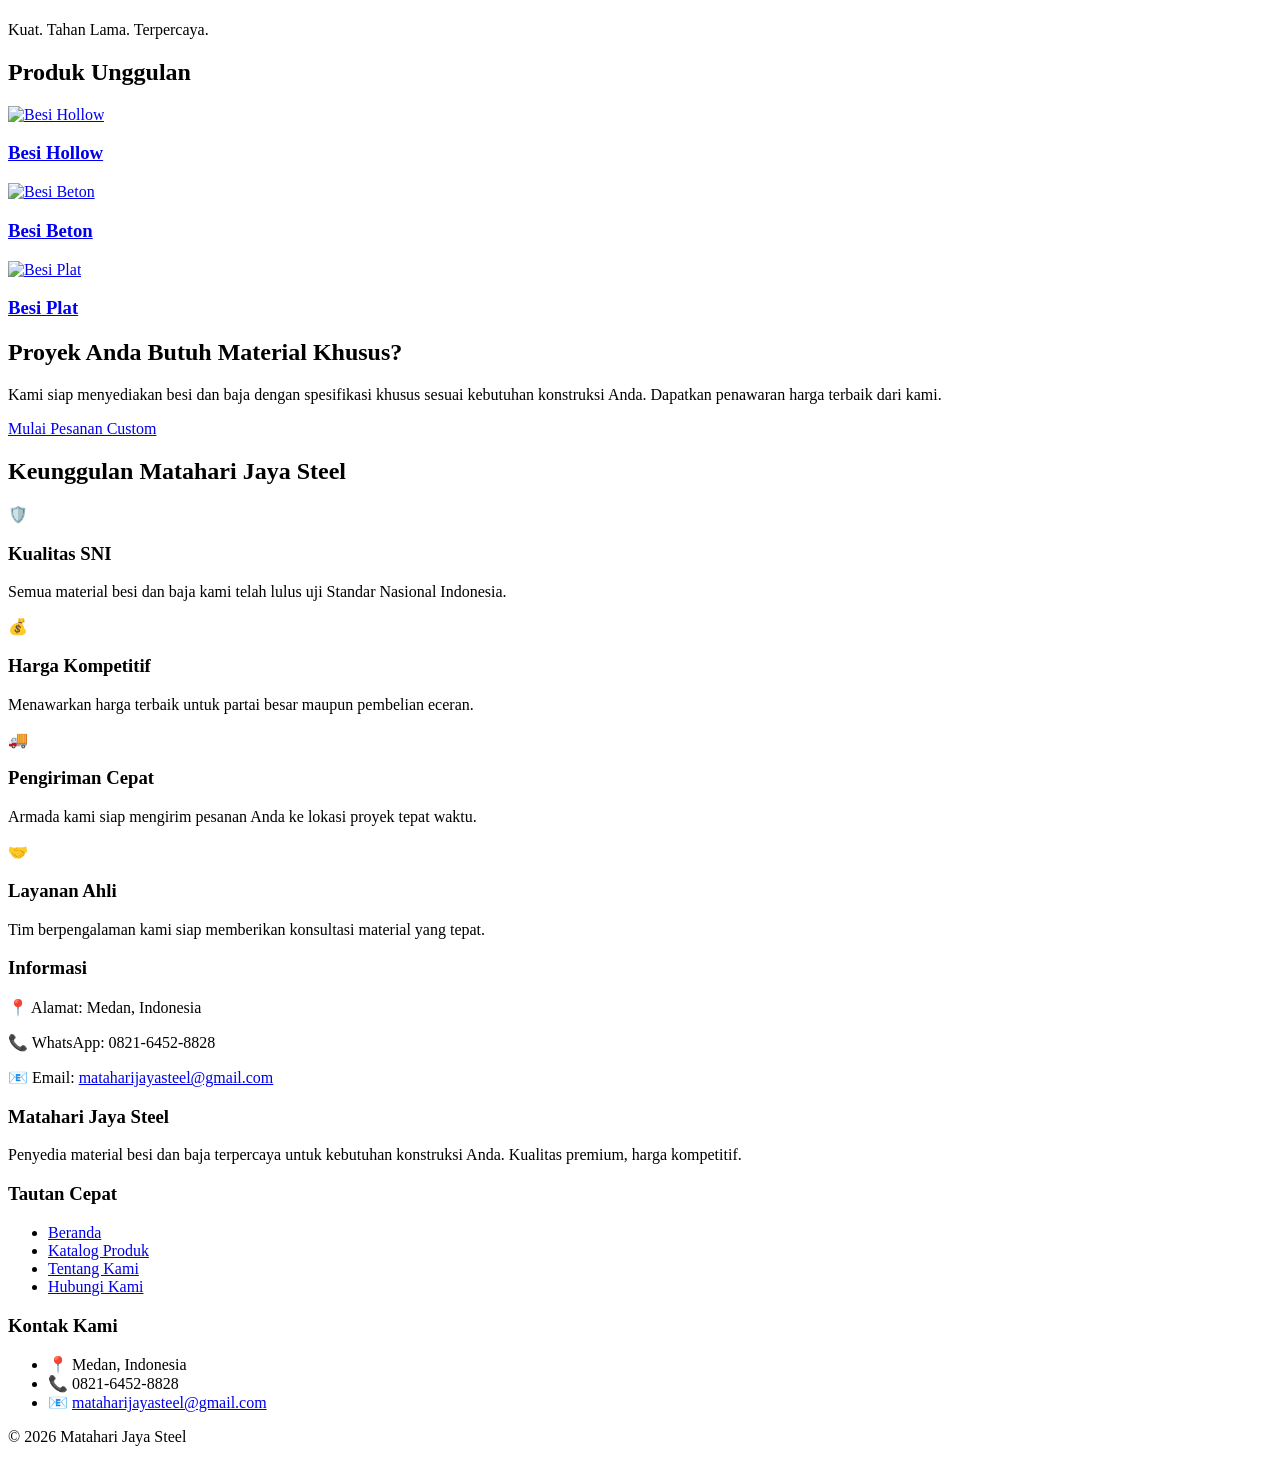
==== commit f045f8a1: "undo edit" ====
--- a/index.html
+++ b/index.html
@@ -53,36 +53,6 @@
                 <p class="text-[14px] md:text-base mt-2 md:mt-4 text-gray-200 font-normal">
                     Kuat. Tahan Lama. Terpercaya.
                 </p>
-            </div>
-        </section>
-
-        <section class="py-[60px] md:py-[90px] px-[20px] bg-gradient-to-r from-[#b8860b] to-[#d4a017] text-white text-center">
-            <div class="max-w-[900px] mx-auto">
-
-                <h2 class="text-3xl md:text-5xl font-bold mb-6">
-                    Masih Bingung Memilih Material yang Tepat?
-                </h2>
-
-                <p class="text-lg md:text-xl font-normal leading-relaxed opacity-95 mb-10">
-                    Jangan khawatir. Tim Matahari Jaya Steel siap membantu Anda memilih
-                    material yang sesuai dengan kebutuhan proyek, mulai dari pembangunan
-                    rumah, ruko, gudang, hingga proyek skala besar.
-                </p>
-
-                <div class="flex flex-col sm:flex-row justify-center gap-5">
-
-                    <a href="produk.html"
-                        class="bg-white text-[#b8860b] font-bold px-8 py-4 rounded-full shadow-lg hover:scale-105 hover:shadow-2xl transition duration-300">
-                        Lihat Katalog Produk
-                    </a>
-
-                    <a href="pesan.html"
-                        class="border-2 border-white font-bold px-8 py-4 rounded-full hover:bg-white hover:text-[#b8860b] transition duration-300">
-                        Konsultasi Gratis
-                    </a>
-
-                </div>
-
             </div>
         </section>
 
